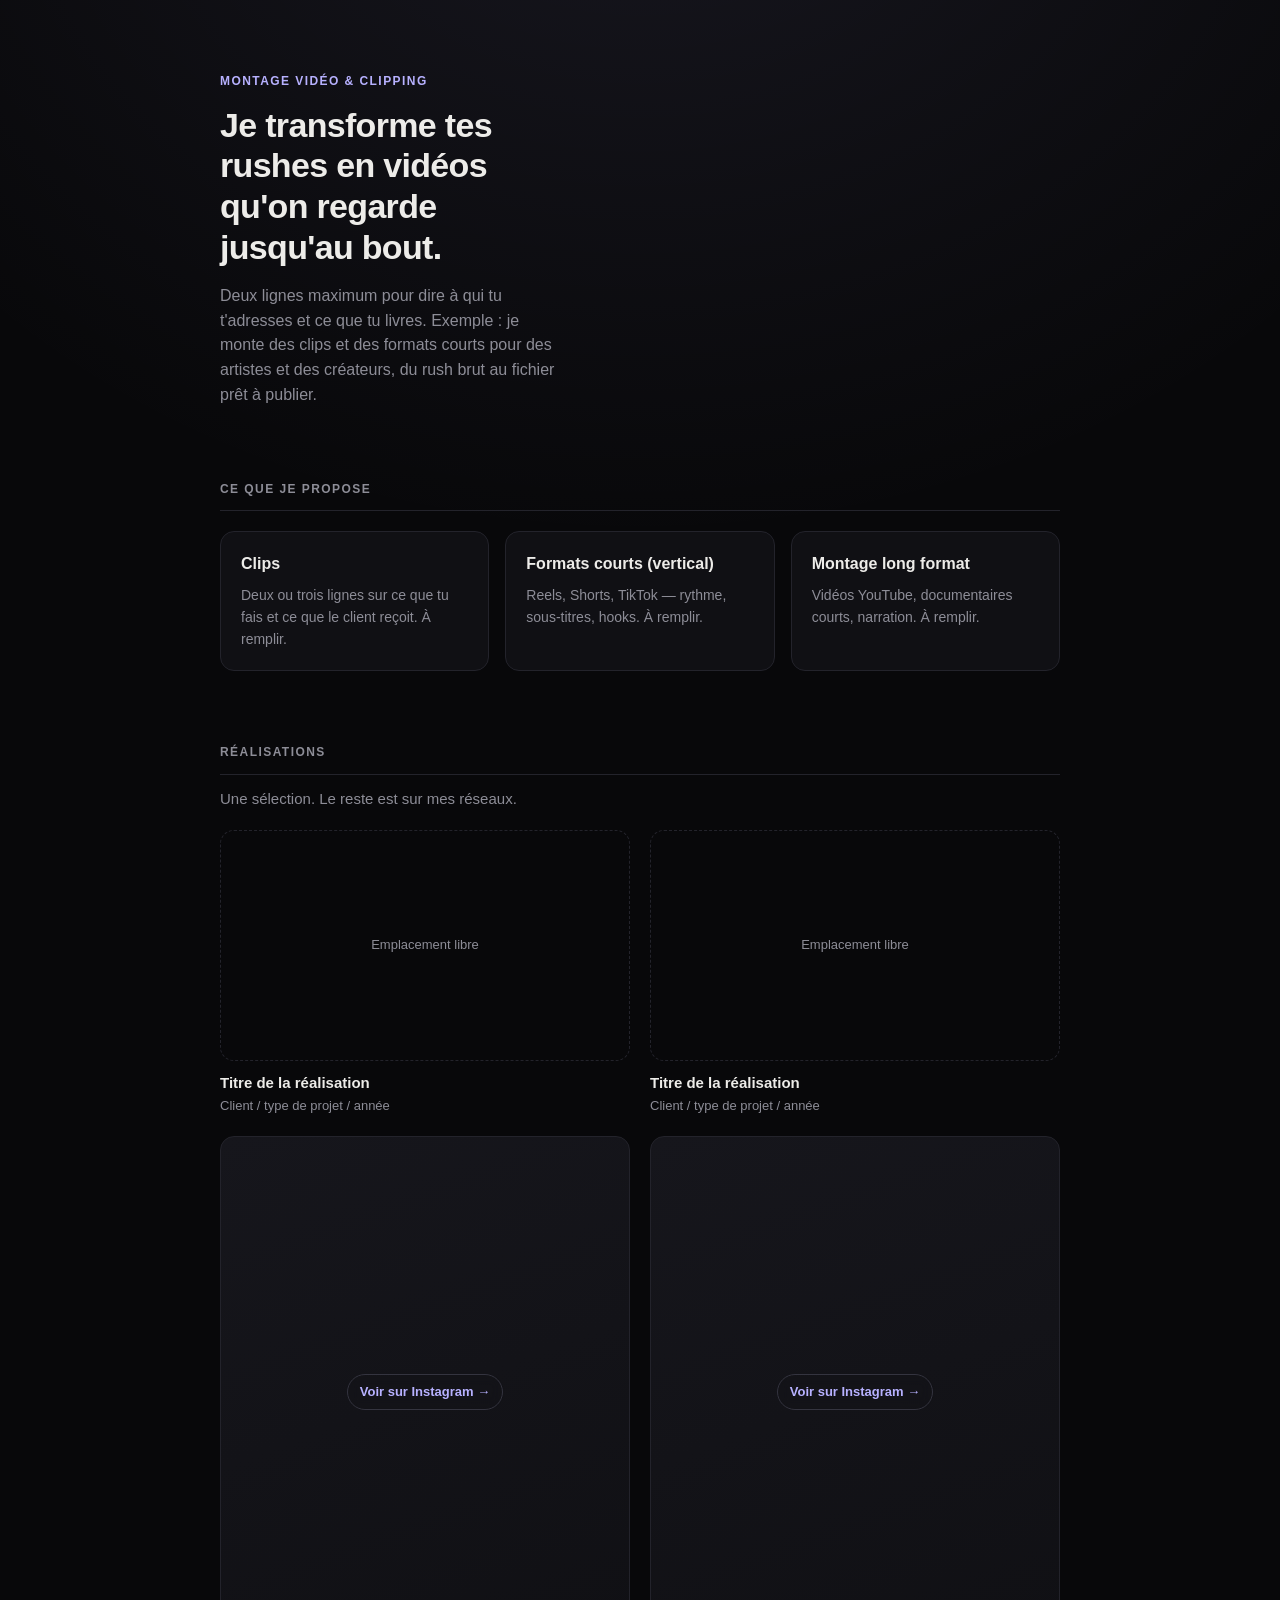
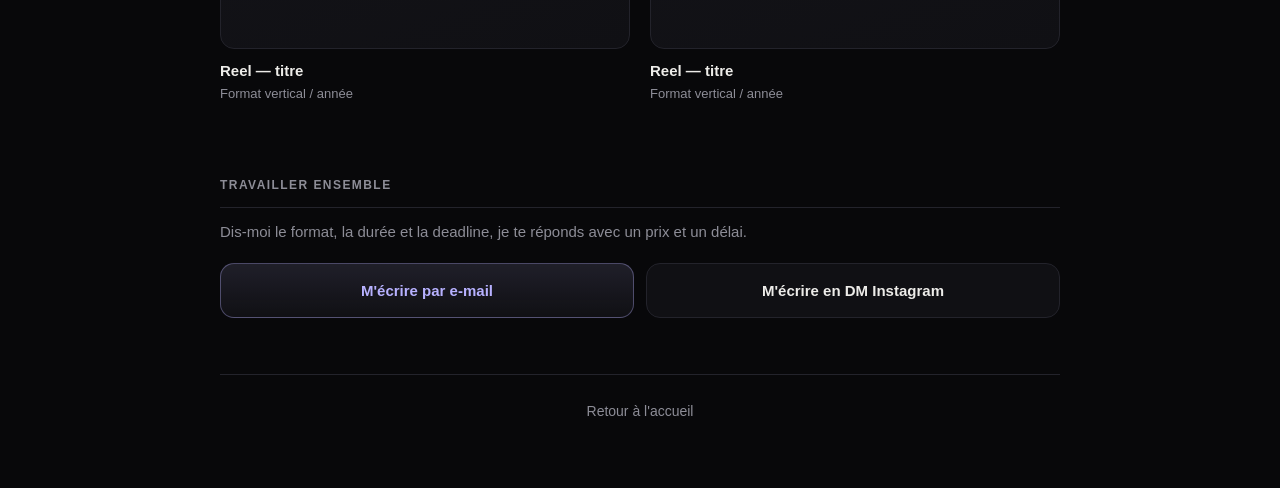
==== montage.html @ 2deedb4d "Hub de liens" ====
<!DOCTYPE html>
<html lang="fr">
<head>
  <meta charset="utf-8">
  <meta name="viewport" content="width=device-width, initial-scale=1">

  <!-- ===========================================================================
       BALISES DE PARTAGE — même remarque que sur index.html : les robots des
       réseaux ne lancent pas le JavaScript, ces balises doivent donc rester
       écrites en dur. C'est cette page-là que tu enverras à un client, donc
       c'est son aperçu qu'il faut soigner en premier.
       ======================================================================== -->
  <title>Montage vidéo & clipping — throughmorpheus</title>
  <meta name="description" content="Montage de clips, formats courts verticaux et longs formats. Réalisations, offre et contact.">

  <!-- TODO : remplace https://exemple.com par ton domaine final. -->
  <link rel="canonical" href="https://exemple.com/montage.html">

  <!-- Open Graph -->
  <meta property="og:type" content="website">
  <meta property="og:site_name" content="throughmorpheus">
  <meta property="og:locale" content="fr_FR">
  <meta property="og:url" content="https://exemple.com/montage.html">
  <meta property="og:title" content="Montage vidéo & clipping — throughmorpheus">
  <meta property="og:description" content="Montage de clips, formats courts verticaux et longs formats. Réalisations, offre et contact.">
  <!-- Idéalement une image différente de celle du hub : une frame de tes montages. -->
  <meta property="og:image" content="https://exemple.com/assets/og-montage.png">
  <meta property="og:image:width" content="1200">
  <meta property="og:image:height" content="630">
  <meta property="og:image:alt" content="Montage vidéo et clipping par throughmorpheus">

  <!-- Twitter / X -->
  <meta name="twitter:card" content="summary_large_image">
  <meta name="twitter:title" content="Montage vidéo & clipping — throughmorpheus">
  <meta name="twitter:description" content="Montage de clips, formats courts verticaux et longs formats. Réalisations, offre et contact.">
  <meta name="twitter:image" content="https://exemple.com/assets/og-montage.png">

  <meta name="theme-color" content="#08080a">

  <link rel="icon" href="assets/favicon.svg" type="image/svg+xml">
  <link rel="apple-touch-icon" href="assets/apple-touch-icon.png">

  <link rel="stylesheet" href="style.css">
</head>

<!-- data-page indique à links.js quelle page rendre. Ne pas modifier. -->
<body data-page="montage">

  <noscript>
    <p class="noscript">Ce site a besoin de JavaScript pour afficher son contenu.</p>
  </noscript>

  <!-- Emplacements vides : tout le contenu vient de SITE.montage dans links.js. -->
  <main class="wrap wrap--wide">
    <header class="montage-header" id="montage-header"></header>

    <section class="section" id="services"></section>
    <section class="section" id="works"></section>
    <section class="section" id="contact"></section>

    <nav class="back" id="back" aria-label="Navigation secondaire"></nav>
  </main>

  <script src="links.js" defer></script>
</body>
</html>
---- style.css ----
/* =============================================================================
   style.css — styles communs aux deux pages.
   Mobile-first : tout est écrit pour 380 px de large d'abord, les media
   queries n'élargissent qu'ensuite.

   Si tu veux changer l'apparence, commence par les variables ci-dessous :
   une seule valeur y suffit pour reteindre tout le site.
   ========================================================================== */

:root {
  /* --- Couleurs (à éditer ici, nulle part ailleurs) --------------------- */
  --bg: #08080a;            /* fond quasi-noir */
  --surface: #101014;       /* fond des boutons et blocs */
  --surface-hover: #16161c; /* même chose, au survol */
  --line: #23232b;          /* filets et bordures */
  --line-strong: #34343f;   /* bordures au survol */
  --text: #edece9;          /* blanc cassé */
  --text-dim: #8d8d97;      /* texte secondaire */
  --accent: #b7b1ff;        /* l'unique accent, discret */
  --accent-soft: rgba(183, 177, 255, 0.09); /* aplat très léger de l'accent */

  /* --- Rythme ----------------------------------------------------------- */
  --radius: 14px;
  --gap: 12px;
  --screen-margin: 20px;
  --hub-width: 600px;       /* largeur max du hub */
  --page-width: 880px;      /* largeur max de la page montage, plus « vitrine » */

  /* Police système uniquement : aucun fichier de police à télécharger. */
  --font: -apple-system, BlinkMacSystemFont, "Segoe UI", Roboto, Helvetica,
    Arial, "Apple Color Emoji", "Segoe UI Emoji", sans-serif;

  color-scheme: dark;
}

/* --- Remise à zéro minimale --------------------------------------------- */

*,
*::before,
*::after {
  box-sizing: border-box;
}

html {
  -webkit-text-size-adjust: 100%;
}

body {
  margin: 0;
  background: var(--bg);
  color: var(--text);
  font-family: var(--font);
  font-size: 16px;
  line-height: 1.55;
  -webkit-font-smoothing: antialiased;
  text-rendering: optimizeLegibility;
  /* Voile d'accent très léger en haut de page : la seule fantaisie du design. */
  background-image: radial-gradient(
    120% 60% at 50% -10%,
    var(--accent-soft) 0%,
    transparent 60%
  );
  background-repeat: no-repeat;
}

img {
  max-width: 100%;
  display: block;
}

h1,
h2,
h3,
p,
ul {
  margin: 0;
}

ul {
  padding: 0;
  list-style: none;
}

a {
  color: inherit;
  text-decoration: none;
}

/* --- Accessibilité : le focus clavier doit toujours se voir -------------- */

:focus-visible {
  outline: 2px solid var(--accent);
  outline-offset: 3px;
  border-radius: 6px;
}

/* Respect du réglage système « réduire les animations ». */
@media (prefers-reduced-motion: reduce) {
  * {
    transition: none !important;
    animation: none !important;
  }
}

/* --- Contenants ---------------------------------------------------------- */

.wrap {
  width: 100%;
  max-width: var(--hub-width);
  margin: 0 auto;
  padding: 56px var(--screen-margin) 64px;
}

.wrap--wide {
  max-width: var(--page-width);
}

.noscript {
  max-width: var(--hub-width);
  margin: 0 auto;
  padding: 16px var(--screen-margin) 0;
  color: var(--text-dim);
  font-size: 0.875rem;
}

/* =============================================================================
   PAGE 1 — LE HUB
   ========================================================================== */

.profile {
  text-align: center;
  margin-bottom: 32px;
}

.avatar {
  width: 84px;
  height: 84px;
  border-radius: 50%;
  margin: 0 auto 18px;
  object-fit: cover;
  border: 1px solid var(--line);
}

.name {
  font-size: 1.5rem;
  font-weight: 600;
  letter-spacing: -0.01em;
}

.tagline {
  margin-top: 8px;
  color: var(--text-dim);
  font-size: 0.9375rem;
  max-width: 34ch;
  margin-left: auto;
  margin-right: auto;
}

/* --- Sections ----------------------------------------------------------- */

.group {
  margin-top: 36px;
}

.group__title {
  font-size: 0.75rem;
  font-weight: 600;
  text-transform: uppercase;
  letter-spacing: 0.12em;
  color: var(--text-dim);
  margin-bottom: 12px;
  padding-left: 2px;
}

.stack {
  display: flex;
  flex-direction: column;
  gap: var(--gap);
}

/* --- Boutons du hub ----------------------------------------------------- */

.card {
  position: relative;
  display: block;
  padding: 16px 44px 16px 18px;
  background: var(--surface);
  border: 1px solid var(--line);
  border-radius: var(--radius);
  transition: background-color 160ms ease, border-color 160ms ease,
    transform 160ms ease;
}

.card__title {
  display: block;
  font-size: 1rem;
  font-weight: 550;
}

.card__desc {
  display: block;
  margin-top: 3px;
  color: var(--text-dim);
  font-size: 0.875rem;
  line-height: 1.45;
}

.card__chevron {
  position: absolute;
  right: 18px;
  top: 50%;
  transform: translateY(-50%);
  color: var(--text-dim);
  font-size: 0.9375rem;
  transition: color 160ms ease, transform 160ms ease;
}

/* Le survol reste volontairement sobre : bordure + fond, rien de plus. */
@media (hover: hover) {
  .card:hover {
    background: var(--surface-hover);
    border-color: var(--line-strong);
  }
  .card:hover .card__chevron {
    color: var(--text);
    transform: translate(2px, -50%);
  }
}

.card:active {
  transform: scale(0.995);
}

/* Le bouton mis en avant : le seul élément teinté de la page. */
.card--featured {
  background: linear-gradient(180deg, var(--accent-soft), transparent),
    var(--surface);
  border-color: rgba(183, 177, 255, 0.35);
  padding-top: 20px;
  padding-bottom: 20px;
}

.card--featured .card__title {
  font-size: 1.0625rem;
  color: var(--accent);
}

.card--featured .card__chevron {
  color: var(--accent);
}

@media (hover: hover) {
  .card--featured:hover {
    border-color: rgba(183, 177, 255, 0.6);
  }
}

/* Lien encore en placeholder ("#") : signalé, mais pas invisible. */
.card.is-placeholder {
  opacity: 0.55;
}

.card.is-placeholder .card__chevron {
  content: none;
  opacity: 0.4;
}

/* --- Pied de page ------------------------------------------------------- */

.footer__text {
  margin-top: 48px;
  text-align: center;
  color: var(--text-dim);
  font-size: 0.8125rem;
}

/* =============================================================================
   PAGE 2 — MONTAGE (mise en page « vitrine »)
   ========================================================================== */

.montage-header {
  margin-bottom: 48px;
  max-width: 38ch;
}

.eyebrow {
  font-size: 0.75rem;
  font-weight: 600;
  text-transform: uppercase;
  letter-spacing: 0.12em;
  color: var(--accent);
  margin-bottom: 14px;
}

.display {
  font-size: 1.75rem;
  line-height: 1.2;
  font-weight: 600;
  letter-spacing: -0.02em;
}

.lede {
  margin-top: 16px;
  color: var(--text-dim);
  font-size: 1rem;
  max-width: 46ch;
}

.section {
  margin-top: 56px;
}

.section__title {
  font-size: 0.75rem;
  font-weight: 600;
  text-transform: uppercase;
  letter-spacing: 0.12em;
  color: var(--text-dim);
  padding-bottom: 12px;
  margin-bottom: 20px;
  border-bottom: 1px solid var(--line);
}

.section__desc {
  margin-top: -8px;
  margin-bottom: 20px;
  color: var(--text-dim);
  font-size: 0.9375rem;
}

/* --- Grilles : une colonne sur mobile, jamais plus ---------------------- */

.grid {
  display: grid;
  grid-template-columns: 1fr;
  gap: 16px;
}

/* --- Blocs « Ce que je propose » ---------------------------------------- */

.block {
  padding: 20px;
  background: var(--surface);
  border: 1px solid var(--line);
  border-radius: var(--radius);
}

.block__title {
  font-size: 1rem;
  font-weight: 600;
}

.block__desc {
  margin-top: 8px;
  color: var(--text-dim);
  font-size: 0.875rem;
}

/* --- Grille « Réalisations » ------------------------------------------- */

.work {
  margin: 0;
}

.work__media {
  position: relative;
  display: block;
  aspect-ratio: 16 / 9;
  border-radius: var(--radius);
  overflow: hidden;
  background: var(--surface);
  border: 1px solid var(--line);
}

.work__media iframe {
  width: 100%;
  height: 100%;
  border: 0;
  display: block;
}

/* Les reels sont verticaux : on garde un cadre plus haut. */
.work__media--link {
  aspect-ratio: 4 / 5;
  transition: border-color 160ms ease;
}

.work__thumb {
  width: 100%;
  height: 100%;
  object-fit: cover;
}

/* Pas de vignette fournie : cadre neutre, le libellé porte l'information. */
.work__media--bare {
  display: flex;
  align-items: center;
  justify-content: center;
  background: linear-gradient(160deg, var(--surface-hover), var(--surface));
}

.work__badge {
  position: absolute;
  left: 12px;
  bottom: 12px;
  padding: 7px 12px;
  font-size: 0.8125rem;
  font-weight: 550;
  color: var(--text);
  background: rgba(8, 8, 10, 0.72);
  border: 1px solid var(--line-strong);
  border-radius: 999px;
  backdrop-filter: blur(6px);
}

.work__media--bare .work__badge {
  position: static;
  background: transparent;
  border-color: var(--line-strong);
  color: var(--accent);
}

@media (hover: hover) {
  .work__media--link:hover {
    border-color: var(--line-strong);
  }
}

.work__media--empty {
  display: flex;
  align-items: center;
  justify-content: center;
  border-style: dashed;
  background: none;
}

.work__slot {
  color: var(--text-dim);
  font-size: 0.8125rem;
}

.work__caption {
  margin-top: 10px;
}

.work__title {
  display: block;
  font-size: 0.9375rem;
  font-weight: 550;
}

.work__meta {
  display: block;
  margin-top: 2px;
  color: var(--text-dim);
  font-size: 0.8125rem;
}

/* --- Contact ----------------------------------------------------------- */

.actions {
  display: flex;
  flex-direction: column;
  gap: var(--gap);
}

.btn {
  display: block;
  padding: 15px 18px;
  text-align: center;
  font-size: 0.9375rem;
  font-weight: 550;
  background: var(--surface);
  border: 1px solid var(--line);
  border-radius: var(--radius);
  transition: background-color 160ms ease, border-color 160ms ease;
}

.btn--accent {
  background: linear-gradient(180deg, var(--accent-soft), transparent),
    var(--surface);
  border-color: rgba(183, 177, 255, 0.35);
  color: var(--accent);
}

@media (hover: hover) {
  .btn:hover {
    background: var(--surface-hover);
    border-color: var(--line-strong);
  }
  .btn--accent:hover {
    border-color: rgba(183, 177, 255, 0.6);
  }
}

/* --- Retour discret vers le hub ---------------------------------------- */

.back {
  margin-top: 56px;
  padding-top: 24px;
  border-top: 1px solid var(--line);
  text-align: center;
}

.backlink {
  color: var(--text-dim);
  font-size: 0.875rem;
  transition: color 160ms ease;
}

@media (hover: hover) {
  .backlink:hover {
    color: var(--text);
  }
}

/* =============================================================================
   ÉLARGISSEMENTS — mobile d'abord, donc tout ce qui suit est du bonus.
   ========================================================================== */

@media (min-width: 560px) {
  .wrap {
    padding-top: 72px;
  }
  .display {
    font-size: 2.125rem;
  }
  .grid--two {
    grid-template-columns: repeat(2, 1fr);
    gap: 20px;
    /* Une vidéo (16/9) et un reel (4/5) n'ont pas la même hauteur : chaque
       légende doit rester collée à son propre média, pas s'aligner sur la
       tuile la plus haute de la rangée. */
    align-items: start;
  }
  .actions {
    flex-direction: row;
  }
  .btn {
    flex: 1 1 0;
  }
}

@media (min-width: 760px) {
  .grid--three {
    grid-template-columns: repeat(3, 1fr);
  }
  .section {
    margin-top: 72px;
  }
}
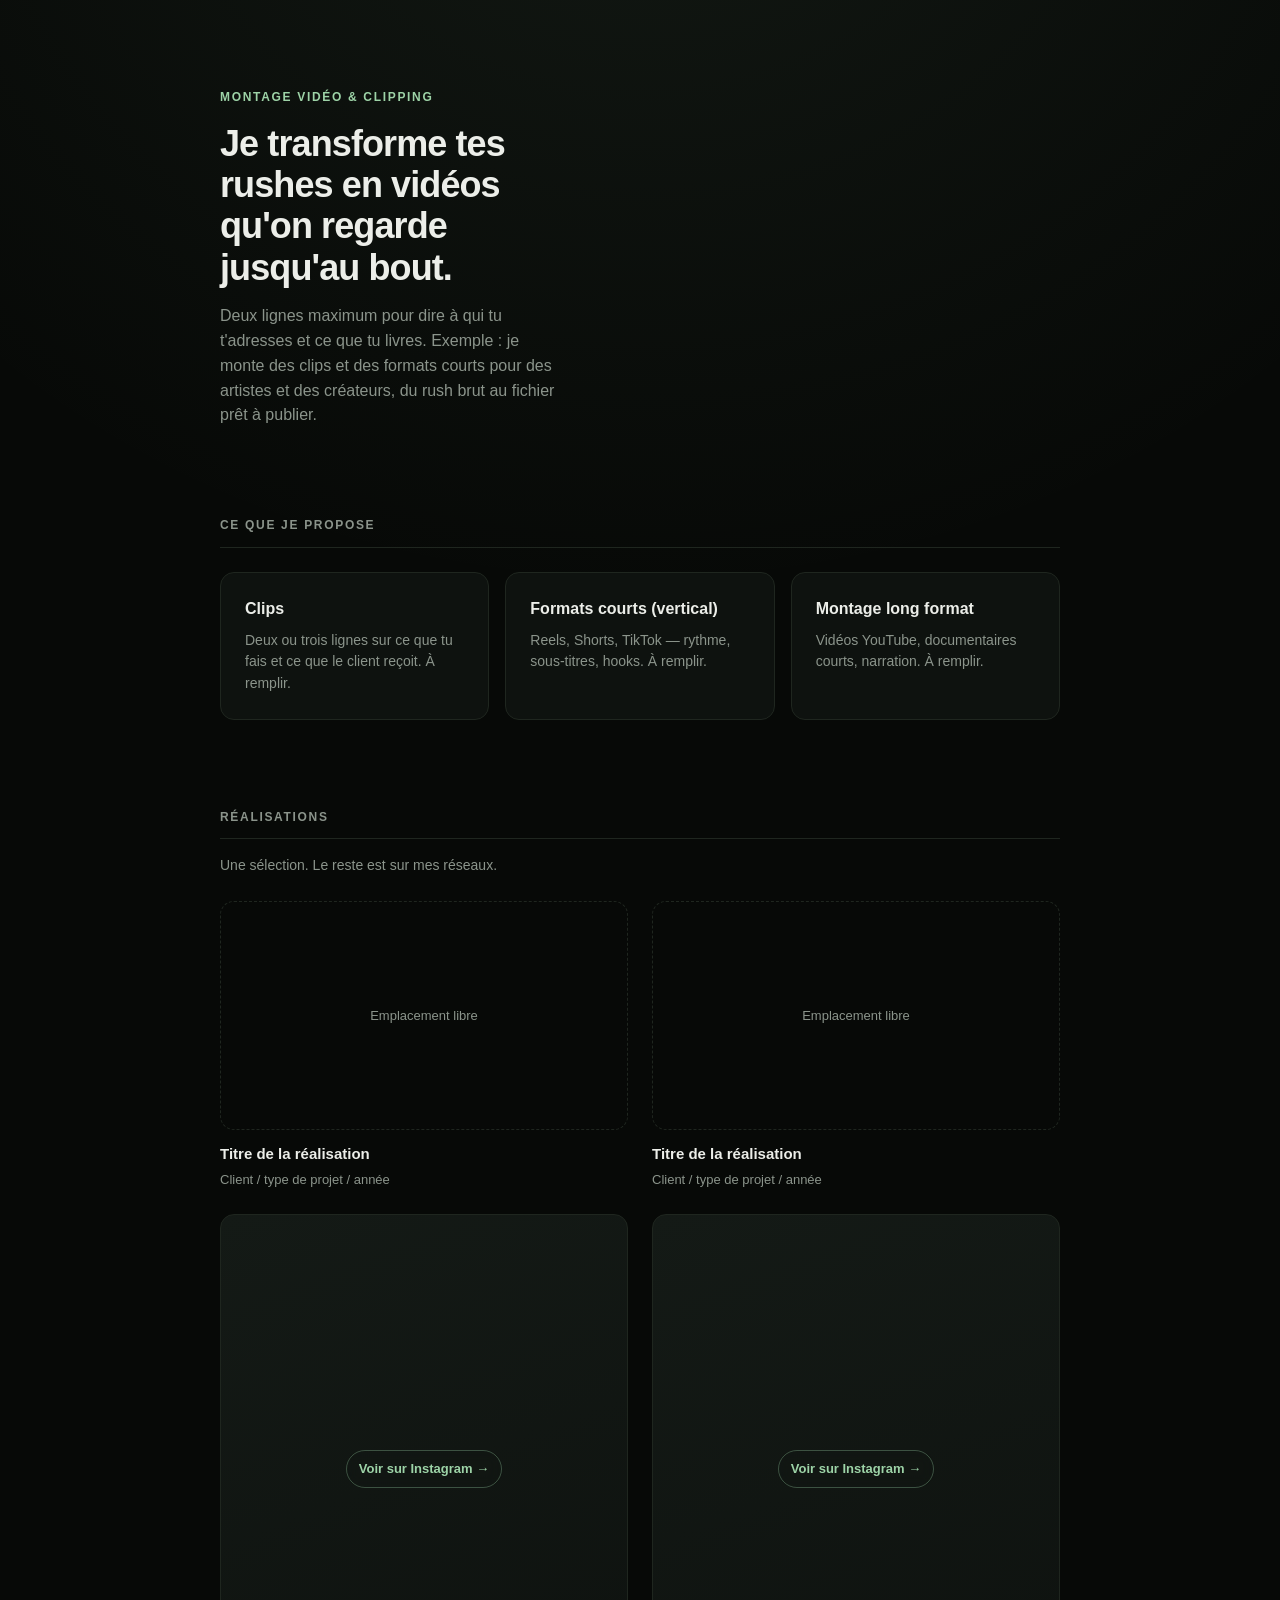
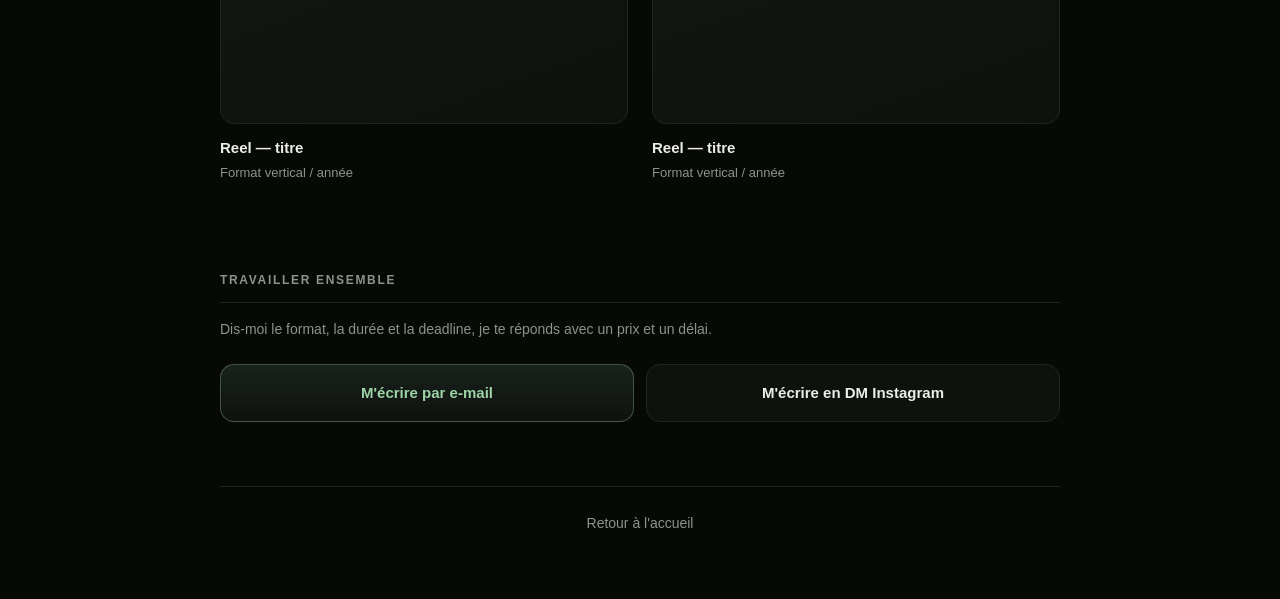
==== commit 771ee3d4: "Renomme en Forrest The Dump et unifie le design Palette, espacement et typo passes en variables uniq" ====
--- a/montage.html
+++ b/montage.html
@@ -10,32 +10,31 @@
        écrites en dur. C'est cette page-là que tu enverras à un client, donc
        c'est son aperçu qu'il faut soigner en premier.
        ======================================================================== -->
-  <title>Montage vidéo & clipping — throughmorpheus</title>
+  <title>Montage vidéo & clipping — Forrest The Dump</title>
   <meta name="description" content="Montage de clips, formats courts verticaux et longs formats. Réalisations, offre et contact.">
 
-  <!-- TODO : remplace https://exemple.com par ton domaine final. -->
-  <link rel="canonical" href="https://exemple.com/montage.html">
+  <link rel="canonical" href="https://4restdump.vercel.app/montage.html">
 
   <!-- Open Graph -->
   <meta property="og:type" content="website">
-  <meta property="og:site_name" content="throughmorpheus">
+  <meta property="og:site_name" content="Forrest The Dump">
   <meta property="og:locale" content="fr_FR">
-  <meta property="og:url" content="https://exemple.com/montage.html">
-  <meta property="og:title" content="Montage vidéo & clipping — throughmorpheus">
+  <meta property="og:url" content="https://4restdump.vercel.app/montage.html">
+  <meta property="og:title" content="Montage vidéo & clipping — Forrest The Dump">
   <meta property="og:description" content="Montage de clips, formats courts verticaux et longs formats. Réalisations, offre et contact.">
   <!-- Idéalement une image différente de celle du hub : une frame de tes montages. -->
-  <meta property="og:image" content="https://exemple.com/assets/og-montage.png">
+  <meta property="og:image" content="https://4restdump.vercel.app/assets/og-montage.png">
   <meta property="og:image:width" content="1200">
   <meta property="og:image:height" content="630">
-  <meta property="og:image:alt" content="Montage vidéo et clipping par throughmorpheus">
+  <meta property="og:image:alt" content="Montage vidéo et clipping par Forrest The Dump">
 
   <!-- Twitter / X -->
   <meta name="twitter:card" content="summary_large_image">
-  <meta name="twitter:title" content="Montage vidéo & clipping — throughmorpheus">
+  <meta name="twitter:title" content="Montage vidéo & clipping — Forrest The Dump">
   <meta name="twitter:description" content="Montage de clips, formats courts verticaux et longs formats. Réalisations, offre et contact.">
-  <meta name="twitter:image" content="https://exemple.com/assets/og-montage.png">
+  <meta name="twitter:image" content="https://4restdump.vercel.app/assets/og-montage.png">
 
-  <meta name="theme-color" content="#08080a">
+  <meta name="theme-color" content="#070907">
 
   <link rel="icon" href="assets/favicon.svg" type="image/svg+xml">
   <link rel="apple-touch-icon" href="assets/apple-touch-icon.png">
--- a/style.css
+++ b/style.css
@@ -1,39 +1,78 @@
 /* =============================================================================
-   style.css — styles communs aux deux pages.
-   Mobile-first : tout est écrit pour 380 px de large d'abord, les media
-   queries n'élargissent qu'ensuite.
-
-   Si tu veux changer l'apparence, commence par les variables ci-dessous :
-   une seule valeur y suffit pour reteindre tout le site.
+   style.css — feuille de style unique des deux pages.
+
+   Le site tient sur un seul système : une échelle d'espacement, une échelle
+   de typo, une seule « surface » (le fond des cartes, blocs et boutons) et
+   un seul en-tête de section. Le hub et la page montage n'ont donc pas deux
+   apparences qui se ressemblent — ils partagent littéralement les mêmes règles.
+
+   Mobile-first : tout est écrit pour 380 px de large, les media queries
+   n'élargissent qu'ensuite.
+
+   Pour reteindre le site : une seule variable, --accent.
    ========================================================================== */
 
 :root {
-  /* --- Couleurs (à éditer ici, nulle part ailleurs) --------------------- */
-  --bg: #08080a;            /* fond quasi-noir */
-  --surface: #101014;       /* fond des boutons et blocs */
-  --surface-hover: #16161c; /* même chose, au survol */
-  --line: #23232b;          /* filets et bordures */
-  --line-strong: #34343f;   /* bordures au survol */
-  --text: #edece9;          /* blanc cassé */
-  --text-dim: #8d8d97;      /* texte secondaire */
-  --accent: #b7b1ff;        /* l'unique accent, discret */
-  --accent-soft: rgba(183, 177, 255, 0.09); /* aplat très léger de l'accent */
-
-  /* --- Rythme ----------------------------------------------------------- */
+  /* --- Couleurs ---------------------------------------------------------
+     Le fond n'est pas un gris neutre : il tire très légèrement vers le vert,
+     ce qui fait respirer l'accent sans qu'on sache dire pourquoi. */
+  --bg: #070907;
+  --surface: #0e120f;
+  --surface-hover: #141a16;
+  --line: #1f261f;
+  --line-strong: #333d34;
+  --text: #eceee9;
+  --text-dim: #8b948b;
+  --accent: #9dd3a7;
+  --accent-soft: rgba(157, 211, 167, 0.08);
+  --accent-line: rgba(157, 211, 167, 0.32);
+  --accent-line-hover: rgba(157, 211, 167, 0.6);
+
+  /* --- Échelle d'espacement ---------------------------------------------
+     Toutes les marges du site sortent d'ici. Rien n'est écrit « à la main ». */
+  --s-1: 4px;
+  --s-2: 8px;
+  --s-3: 12px;
+  --s-4: 16px;
+  --s-5: 24px;
+  --s-6: 32px;
+  --s-7: 48px;
+  --s-8: 64px;
+  --s-9: 88px;
+
+  /* --- Échelle typographique -------------------------------------------- */
+  --t-micro: 0.75rem;    /* surtitres, labels */
+  --t-small: 0.8125rem;  /* légendes, pied de page */
+  --t-body: 0.875rem;    /* descriptions */
+  --t-base: 1rem;        /* titres de carte */
+  --t-lead: 1.0625rem;   /* chapô */
+  --t-name: 1.625rem;    /* nom sur le hub */
+  --t-display: 1.875rem; /* titre de la page montage */
+
+  /* --- Formes ------------------------------------------------------------ */
   --radius: 14px;
-  --gap: 12px;
+  --radius-sm: 10px;
+  --border: 1px solid var(--line);
+
+  /* --- Largeurs ---------------------------------------------------------- */
   --screen-margin: 20px;
-  --hub-width: 600px;       /* largeur max du hub */
-  --page-width: 880px;      /* largeur max de la page montage, plus « vitrine » */
-
-  /* Police système uniquement : aucun fichier de police à télécharger. */
+  --hub-width: 600px;
+  --page-width: 880px;
+
+  /* --- Mouvement --------------------------------------------------------- */
+  --ease: 160ms cubic-bezier(0.2, 0, 0.2, 1);
+
+  /* Police système uniquement : aucun fichier à télécharger, rien qui
+     clignote au premier affichage. */
   --font: -apple-system, BlinkMacSystemFont, "Segoe UI", Roboto, Helvetica,
     Arial, "Apple Color Emoji", "Segoe UI Emoji", sans-serif;
 
   color-scheme: dark;
 }
 
-/* --- Remise à zéro minimale --------------------------------------------- */
+/* =============================================================================
+   REMISE À ZÉRO
+   ========================================================================== */
 
 *,
 *::before,
@@ -54,11 +93,13 @@
   line-height: 1.55;
   -webkit-font-smoothing: antialiased;
   text-rendering: optimizeLegibility;
-  /* Voile d'accent très léger en haut de page : la seule fantaisie du design. */
+  /* Voile d'accent en haut de page : la seule fantaisie du design, et elle
+     est identique sur les deux pages — c'est ce qui les fait appartenir au
+     même site avant même qu'on lise quoi que ce soit. */
   background-image: radial-gradient(
     120% 60% at 50% -10%,
     var(--accent-soft) 0%,
-    transparent 60%
+    transparent 62%
   );
   background-repeat: no-repeat;
 }
@@ -86,15 +127,12 @@
   text-decoration: none;
 }
 
-/* --- Accessibilité : le focus clavier doit toujours se voir -------------- */
-
 :focus-visible {
   outline: 2px solid var(--accent);
   outline-offset: 3px;
   border-radius: 6px;
 }
 
-/* Respect du réglage système « réduire les animations ». */
 @media (prefers-reduced-motion: reduce) {
   * {
     transition: none !important;
@@ -102,13 +140,15 @@
   }
 }
 
-/* --- Contenants ---------------------------------------------------------- */
+/* =============================================================================
+   CONTENANTS — mêmes marges verticales sur les deux pages
+   ========================================================================== */
 
 .wrap {
   width: 100%;
   max-width: var(--hub-width);
   margin: 0 auto;
-  padding: 56px var(--screen-margin) 64px;
+  padding: var(--s-8) var(--screen-margin) var(--s-8);
 }
 
 .wrap--wide {
@@ -118,9 +158,88 @@
 .noscript {
   max-width: var(--hub-width);
   margin: 0 auto;
-  padding: 16px var(--screen-margin) 0;
-  color: var(--text-dim);
-  font-size: 0.875rem;
+  padding: var(--s-4) var(--screen-margin) 0;
+  color: var(--text-dim);
+  font-size: var(--t-body);
+}
+
+/* =============================================================================
+   SURFACE PARTAGÉE
+   -----------------------------------------------------------------------------
+   Le cœur de l'unification. Les liens du hub (.card), les blocs d'offre
+   (.block), les boutons de contact (.btn) et les cadres de réalisation
+   (.work__media) sont TOUS la même surface : même fond, même bordure, même
+   rayon, même réaction au survol. Ce qui change entre eux, c'est uniquement
+   le contenu et le padding.
+   ========================================================================== */
+
+.card,
+.block,
+.btn,
+.work__media {
+  background: var(--surface);
+  border: var(--border);
+  border-radius: var(--radius);
+}
+
+/* Le survol est le même partout : la bordure s'éclaircit, le fond monte d'un
+   cran. Aucune ombre, aucun déplacement — sur mobile ça ne servirait à rien. */
+@media (hover: hover) {
+  .card:hover,
+  .btn:hover,
+  a.work__media:hover {
+    background: var(--surface-hover);
+    border-color: var(--line-strong);
+  }
+}
+
+/* Un seul élément teinté par page : le lien mis en avant sur le hub, le
+   bouton e-mail sur la page montage. Même recette dans les deux cas. */
+.card--featured,
+.btn--accent {
+  background: linear-gradient(180deg, var(--accent-soft), transparent),
+    var(--surface);
+  border-color: var(--accent-line);
+  color: var(--accent);
+}
+
+@media (hover: hover) {
+  .card--featured:hover,
+  .btn--accent:hover {
+    border-color: var(--accent-line-hover);
+  }
+}
+
+/* =============================================================================
+   EN-TÊTE DE SECTION PARTAGÉ
+   -----------------------------------------------------------------------------
+   « RÉSEAUX » sur le hub et « RÉALISATIONS » sur la page montage sont le même
+   objet : mêmes capitales, même interlettrage, même filet. Le hub n'affiche
+   pas le filet parce que ses sections sont plus courtes ; c'est la seule
+   différence, et elle tient en une règle.
+   ========================================================================== */
+
+.group__title,
+.section__title {
+  font-size: var(--t-micro);
+  font-weight: 600;
+  text-transform: uppercase;
+  letter-spacing: 0.14em;
+  color: var(--text-dim);
+  margin-bottom: var(--s-3);
+}
+
+.section__title {
+  padding-bottom: var(--s-3);
+  margin-bottom: var(--s-5);
+  border-bottom: var(--border);
+}
+
+.section__desc {
+  margin-top: calc(var(--s-2) * -1);
+  margin-bottom: var(--s-5);
+  color: var(--text-dim);
+  font-size: var(--t-body);
 }
 
 /* =============================================================================
@@ -129,98 +248,95 @@
 
 .profile {
   text-align: center;
-  margin-bottom: 32px;
+  margin-bottom: var(--s-7);
+}
+
+.avatar,
+.monogram {
+  width: 76px;
+  height: 76px;
+  border-radius: 50%;
+  margin: 0 auto var(--s-5);
+  border: var(--border);
 }
 
 .avatar {
-  width: 84px;
-  height: 84px;
-  border-radius: 50%;
-  margin: 0 auto 18px;
   object-fit: cover;
-  border: 1px solid var(--line);
-}
-
-.name {
+}
+
+/* Sans photo, on n'affiche pas un trou : un monogramme, dessiné avec les
+   mêmes variables que le reste. Il reprend exactement la surface des cartes. */
+.monogram {
+  display: flex;
+  align-items: center;
+  justify-content: center;
+  background: linear-gradient(180deg, var(--accent-soft), transparent),
+    var(--surface);
+  border-color: var(--accent-line);
+  color: var(--accent);
   font-size: 1.5rem;
   font-weight: 600;
-  letter-spacing: -0.01em;
+  letter-spacing: -0.02em;
+}
+
+.name {
+  font-size: var(--t-name);
+  font-weight: 600;
+  letter-spacing: -0.02em;
 }
 
 .tagline {
-  margin-top: 8px;
+  margin: var(--s-3) auto 0;
   color: var(--text-dim);
   font-size: 0.9375rem;
   max-width: 34ch;
-  margin-left: auto;
-  margin-right: auto;
-}
-
-/* --- Sections ----------------------------------------------------------- */
+}
 
 .group {
-  margin-top: 36px;
-}
-
-.group__title {
-  font-size: 0.75rem;
-  font-weight: 600;
-  text-transform: uppercase;
-  letter-spacing: 0.12em;
-  color: var(--text-dim);
-  margin-bottom: 12px;
-  padding-left: 2px;
+  margin-top: var(--s-7);
 }
 
 .stack {
   display: flex;
   flex-direction: column;
-  gap: var(--gap);
-}
-
-/* --- Boutons du hub ----------------------------------------------------- */
+  gap: var(--s-3);
+}
+
+/* --- Le lien du hub ------------------------------------------------------ */
 
 .card {
   position: relative;
   display: block;
-  padding: 16px 44px 16px 18px;
-  background: var(--surface);
-  border: 1px solid var(--line);
-  border-radius: var(--radius);
-  transition: background-color 160ms ease, border-color 160ms ease,
-    transform 160ms ease;
+  padding: var(--s-4) var(--s-7) var(--s-4) var(--s-5);
+  transition: background-color var(--ease), border-color var(--ease),
+    transform var(--ease);
 }
 
 .card__title {
   display: block;
-  font-size: 1rem;
+  font-size: var(--t-base);
   font-weight: 550;
 }
 
 .card__desc {
   display: block;
-  margin-top: 3px;
-  color: var(--text-dim);
-  font-size: 0.875rem;
+  margin-top: var(--s-1);
+  color: var(--text-dim);
+  font-size: var(--t-body);
   line-height: 1.45;
 }
 
 .card__chevron {
   position: absolute;
-  right: 18px;
+  right: var(--s-5);
   top: 50%;
   transform: translateY(-50%);
   color: var(--text-dim);
   font-size: 0.9375rem;
-  transition: color 160ms ease, transform 160ms ease;
-}
-
-/* Le survol reste volontairement sobre : bordure + fond, rien de plus. */
+  transition: color var(--ease), transform var(--ease);
+}
+
 @media (hover: hover) {
-  .card:hover {
-    background: var(--surface-hover);
-    border-color: var(--line-strong);
-  }
   .card:hover .card__chevron {
     color: var(--text);
     transform: translate(2px, -50%);
@@ -231,132 +347,102 @@
   transform: scale(0.995);
 }
 
-/* Le bouton mis en avant : le seul élément teinté de la page. */
 .card--featured {
-  background: linear-gradient(180deg, var(--accent-soft), transparent),
-    var(--surface);
-  border-color: rgba(183, 177, 255, 0.35);
-  padding-top: 20px;
-  padding-bottom: 20px;
+  padding-top: var(--s-5);
+  padding-bottom: var(--s-5);
 }
 
 .card--featured .card__title {
-  font-size: 1.0625rem;
+  font-size: var(--t-lead);
   color: var(--accent);
+}
+
+.card--featured .card__desc {
+  color: var(--text-dim);
 }
 
 .card--featured .card__chevron {
   color: var(--accent);
 }
 
-@media (hover: hover) {
-  .card--featured:hover {
-    border-color: rgba(183, 177, 255, 0.6);
-  }
-}
-
 /* Lien encore en placeholder ("#") : signalé, mais pas invisible. */
 .card.is-placeholder {
-  opacity: 0.55;
+  opacity: 0.5;
 }
 
 .card.is-placeholder .card__chevron {
-  content: none;
   opacity: 0.4;
 }
 
-/* --- Pied de page ------------------------------------------------------- */
-
 .footer__text {
-  margin-top: 48px;
+  margin-top: var(--s-8);
   text-align: center;
   color: var(--text-dim);
-  font-size: 0.8125rem;
-}
-
-/* =============================================================================
-   PAGE 2 — MONTAGE (mise en page « vitrine »)
+  font-size: var(--t-small);
+}
+
+/* =============================================================================
+   PAGE 2 — MONTAGE
    ========================================================================== */
 
 .montage-header {
-  margin-bottom: 48px;
+  margin-bottom: var(--s-7);
   max-width: 38ch;
 }
 
 .eyebrow {
-  font-size: 0.75rem;
+  font-size: var(--t-micro);
   font-weight: 600;
   text-transform: uppercase;
-  letter-spacing: 0.12em;
+  letter-spacing: 0.14em;
   color: var(--accent);
-  margin-bottom: 14px;
+  margin-bottom: var(--s-4);
 }
 
 .display {
-  font-size: 1.75rem;
-  line-height: 1.2;
+  font-size: var(--t-display);
+  line-height: 1.15;
   font-weight: 600;
-  letter-spacing: -0.02em;
+  letter-spacing: -0.025em;
 }
 
 .lede {
-  margin-top: 16px;
-  color: var(--text-dim);
-  font-size: 1rem;
+  margin-top: var(--s-4);
+  color: var(--text-dim);
+  font-size: var(--t-base);
   max-width: 46ch;
 }
 
 .section {
-  margin-top: 56px;
-}
-
-.section__title {
-  font-size: 0.75rem;
-  font-weight: 600;
-  text-transform: uppercase;
-  letter-spacing: 0.12em;
-  color: var(--text-dim);
-  padding-bottom: 12px;
-  margin-bottom: 20px;
-  border-bottom: 1px solid var(--line);
-}
-
-.section__desc {
-  margin-top: -8px;
-  margin-bottom: 20px;
-  color: var(--text-dim);
-  font-size: 0.9375rem;
-}
-
-/* --- Grilles : une colonne sur mobile, jamais plus ---------------------- */
+  margin-top: var(--s-8);
+}
+
+/* --- Grilles : une colonne sur mobile, jamais plus ----------------------- */
 
 .grid {
   display: grid;
   grid-template-columns: 1fr;
-  gap: 16px;
+  gap: var(--s-4);
 }
 
 /* --- Blocs « Ce que je propose » ---------------------------------------- */
 
 .block {
-  padding: 20px;
-  background: var(--surface);
-  border: 1px solid var(--line);
-  border-radius: var(--radius);
+  padding: var(--s-5);
 }
 
 .block__title {
-  font-size: 1rem;
+  font-size: var(--t-base);
   font-weight: 600;
 }
 
 .block__desc {
-  margin-top: 8px;
-  color: var(--text-dim);
-  font-size: 0.875rem;
-}
-
-/* --- Grille « Réalisations » ------------------------------------------- */
+  margin-top: var(--s-2);
+  color: var(--text-dim);
+  font-size: var(--t-body);
+}
+
+/* --- Grille « Réalisations » -------------------------------------------- */
 
 .work {
   margin: 0;
@@ -366,10 +452,7 @@
   position: relative;
   display: block;
   aspect-ratio: 16 / 9;
-  border-radius: var(--radius);
   overflow: hidden;
-  background: var(--surface);
-  border: 1px solid var(--line);
 }
 
 .work__media iframe {
@@ -379,10 +462,10 @@
   display: block;
 }
 
-/* Les reels sont verticaux : on garde un cadre plus haut. */
+/* Les reels sont verticaux : cadre plus haut. */
 .work__media--link {
   aspect-ratio: 4 / 5;
-  transition: border-color 160ms ease;
+  transition: background-color var(--ease), border-color var(--ease);
 }
 
 .work__thumb {
@@ -401,13 +484,13 @@
 
 .work__badge {
   position: absolute;
-  left: 12px;
-  bottom: 12px;
-  padding: 7px 12px;
-  font-size: 0.8125rem;
+  left: var(--s-3);
+  bottom: var(--s-3);
+  padding: var(--s-2) var(--s-3);
+  font-size: var(--t-small);
   font-weight: 550;
   color: var(--text);
-  background: rgba(8, 8, 10, 0.72);
+  background: rgba(7, 9, 7, 0.72);
   border: 1px solid var(--line-strong);
   border-radius: 999px;
   backdrop-filter: blur(6px);
@@ -416,14 +499,8 @@
 .work__media--bare .work__badge {
   position: static;
   background: transparent;
-  border-color: var(--line-strong);
+  border-color: var(--accent-line);
   color: var(--accent);
-}
-
-@media (hover: hover) {
-  .work__media--link:hover {
-    border-color: var(--line-strong);
-  }
 }
 
 .work__media--empty {
@@ -436,11 +513,11 @@
 
 .work__slot {
   color: var(--text-dim);
-  font-size: 0.8125rem;
+  font-size: var(--t-small);
 }
 
 .work__caption {
-  margin-top: 10px;
+  margin-top: var(--s-3);
 }
 
 .work__title {
@@ -451,61 +528,41 @@
 
 .work__meta {
   display: block;
-  margin-top: 2px;
-  color: var(--text-dim);
-  font-size: 0.8125rem;
-}
-
-/* --- Contact ----------------------------------------------------------- */
+  margin-top: var(--s-1);
+  color: var(--text-dim);
+  font-size: var(--t-small);
+}
+
+/* --- Contact ------------------------------------------------------------ */
 
 .actions {
   display: flex;
   flex-direction: column;
-  gap: var(--gap);
+  gap: var(--s-3);
 }
 
 .btn {
   display: block;
-  padding: 15px 18px;
+  padding: var(--s-4) var(--s-5);
   text-align: center;
   font-size: 0.9375rem;
   font-weight: 550;
-  background: var(--surface);
-  border: 1px solid var(--line);
-  border-radius: var(--radius);
-  transition: background-color 160ms ease, border-color 160ms ease;
-}
-
-.btn--accent {
-  background: linear-gradient(180deg, var(--accent-soft), transparent),
-    var(--surface);
-  border-color: rgba(183, 177, 255, 0.35);
-  color: var(--accent);
-}
-
-@media (hover: hover) {
-  .btn:hover {
-    background: var(--surface-hover);
-    border-color: var(--line-strong);
-  }
-  .btn--accent:hover {
-    border-color: rgba(183, 177, 255, 0.6);
-  }
-}
-
-/* --- Retour discret vers le hub ---------------------------------------- */
+  transition: background-color var(--ease), border-color var(--ease);
+}
+
+/* --- Retour vers le hub -------------------------------------------------- */
 
 .back {
-  margin-top: 56px;
-  padding-top: 24px;
-  border-top: 1px solid var(--line);
+  margin-top: var(--s-8);
+  padding-top: var(--s-5);
+  border-top: var(--border);
   text-align: center;
 }
 
 .backlink {
   color: var(--text-dim);
-  font-size: 0.875rem;
-  transition: color 160ms ease;
+  font-size: var(--t-body);
+  transition: color var(--ease);
 }
 
 @media (hover: hover) {
@@ -520,14 +577,17 @@
 
 @media (min-width: 560px) {
   .wrap {
-    padding-top: 72px;
+    padding-top: var(--s-9);
+  }
+  .name {
+    font-size: 1.75rem;
   }
   .display {
-    font-size: 2.125rem;
+    font-size: 2.25rem;
   }
   .grid--two {
     grid-template-columns: repeat(2, 1fr);
-    gap: 20px;
+    gap: var(--s-5);
     /* Une vidéo (16/9) et un reel (4/5) n'ont pas la même hauteur : chaque
        légende doit rester collée à son propre média, pas s'aligner sur la
        tuile la plus haute de la rangée. */
@@ -546,6 +606,6 @@
     grid-template-columns: repeat(3, 1fr);
   }
   .section {
-    margin-top: 72px;
-  }
-}
+    margin-top: var(--s-9);
+  }
+}
